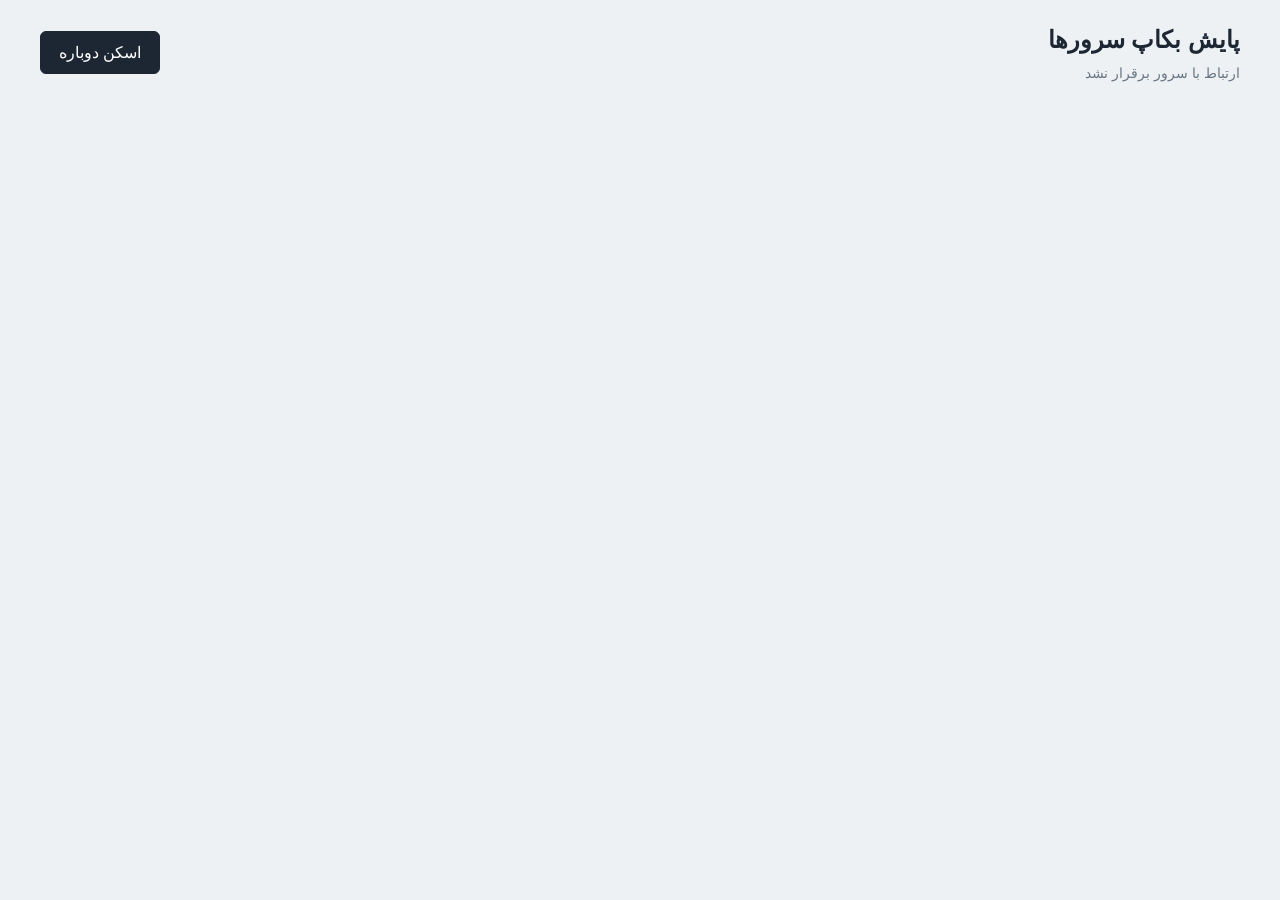
==== static/index.html @ 2783f0a8 "first commit app working basicly" ====
<!DOCTYPE html>
<html lang="fa" dir="rtl">
<head>
  <meta charset="utf-8">
  <meta name="viewport" content="width=device-width, initial-scale=1">
  <title>پایش بکاپ سرورها</title>
  <link rel="stylesheet" href="/static/style.css">
</head>
<body>
  <header class="top">
    <div>
      <h1>پایش بکاپ سرورها</h1>
      <p id="scanInfo" class="muted">در حال بارگذاری…</p>
    </div>
    <button id="refreshBtn" type="button">اسکن دوباره</button>
  </header>

  <nav class="filters" id="filters" aria-label="فیلتر وضعیت"></nav>
  <main id="content"></main>

  <script src="/static/app.js"></script>
</body>
</html>
---- static/style.css ----
:root {
  --bg: #eef1f4; --surface: #fff; --ink: #1d2733; --muted: #6a7684; --line: #d9dfe5;
  --ok: #1f8a5b; --ok-bg: #e3f4ec;
  --warn: #a86f00; --warn-bg: #fdf1d6;
  --err: #c0392b; --err-bg: #fbe4e1;
}
* { box-sizing: border-box; }
body { margin: 0; background: var(--bg); color: var(--ink); line-height: 1.7;
  font-family: Vazirmatn, "Segoe UI", Tahoma, sans-serif; }
.muted { color: var(--muted); margin: 0; font-size: .9rem; }
h1 { margin: 0; font-size: 1.5rem; }

.top { display: flex; justify-content: space-between; align-items: center; gap: 1rem;
  padding: 1.25rem clamp(1rem, 4vw, 2.5rem); }
button { font: inherit; cursor: pointer; border: 1px solid var(--ink); background: var(--ink); color: #fff;
  padding: .45rem 1.1rem; border-radius: 6px; }
button:disabled { opacity: .6; cursor: wait; }
button:focus-visible, summary:focus-visible { outline: 3px solid #3b82f6; outline-offset: 2px; }

.filters { display: flex; flex-wrap: wrap; gap: .5rem; padding: 0 clamp(1rem, 4vw, 2.5rem) 1rem; }
.filters button { background: var(--surface); color: var(--ink); border-color: var(--line); }
.filters button[aria-pressed="true"] { background: var(--ink); color: #fff; border-color: var(--ink); }
.filters b { margin-inline-start: .35rem; }

main { padding: 0 clamp(1rem, 4vw, 2.5rem) 3rem; display: grid; gap: 1.25rem; }
.server { background: var(--surface); border: 1px solid var(--line); border-radius: 8px; overflow: hidden;
  border-inline-start: 6px solid var(--ok); }
.server.warning { border-inline-start-color: var(--warn); }
.server.error { border-inline-start-color: var(--err); }
.server header { display: flex; justify-content: space-between; align-items: center; gap: 1rem;
  padding: .8rem 1rem; border-bottom: 1px solid var(--line); flex-wrap: wrap; }
.server h2 { margin: 0; font-size: 1.1rem; }
.path { direction: ltr; unicode-bidi: embed; font-size: .8rem; color: var(--muted); }
.srv-msg { padding: .8rem 1rem; color: var(--err); }

.cols, .row { display: grid; grid-template-columns: 1.2fr 1.5fr 1.5fr 6rem; gap: .75rem; padding: .6rem 1rem; align-items: start; }
.cols { font-size: .8rem; color: var(--muted); background: #f7f9fa; }
.db { border-top: 1px solid var(--line); }
.db > summary { list-style: none; cursor: pointer; }
.db > summary::-webkit-details-marker { display: none; }
.db[open] > summary { background: #f7f9fa; }
.dbname { font-weight: 600; direction: ltr; text-align: right; overflow-wrap: anywhere; }
.cell small { display: block; color: var(--muted); }
.cell .bad { color: var(--err); display: block; font-size: .85rem; }
.cell .warn { color: var(--warn); display: block; font-size: .85rem; }

.chip { display: inline-block; padding: .05rem .7rem; border-radius: 99px; font-size: .85rem; text-align: center; }
.chip.ok { background: var(--ok-bg); color: var(--ok); }
.chip.warning { background: var(--warn-bg); color: var(--warn); }
.chip.error { background: var(--err-bg); color: var(--err); }

.hist { padding: .5rem 1rem 1rem; }
.hist table { border-collapse: collapse; width: 100%; max-width: 32rem; font-size: .85rem; }
.hist th, .hist td { text-align: right; padding: .25rem .5rem; border-bottom: 1px solid var(--line); font-weight: 400; }
.hist th { color: var(--muted); }
.empty { padding: 2rem; text-align: center; color: var(--muted); }

@media (max-width: 720px) {
  .cols { display: none; }
  .row { grid-template-columns: 1fr 6rem; }
  .row .cell { grid-column: 1 / -1; }
  .row .cell::before { content: attr(data-label); color: var(--muted); font-size: .8rem; display: block; }
  .row .chip { grid-row: 1; grid-column: 2; }
}
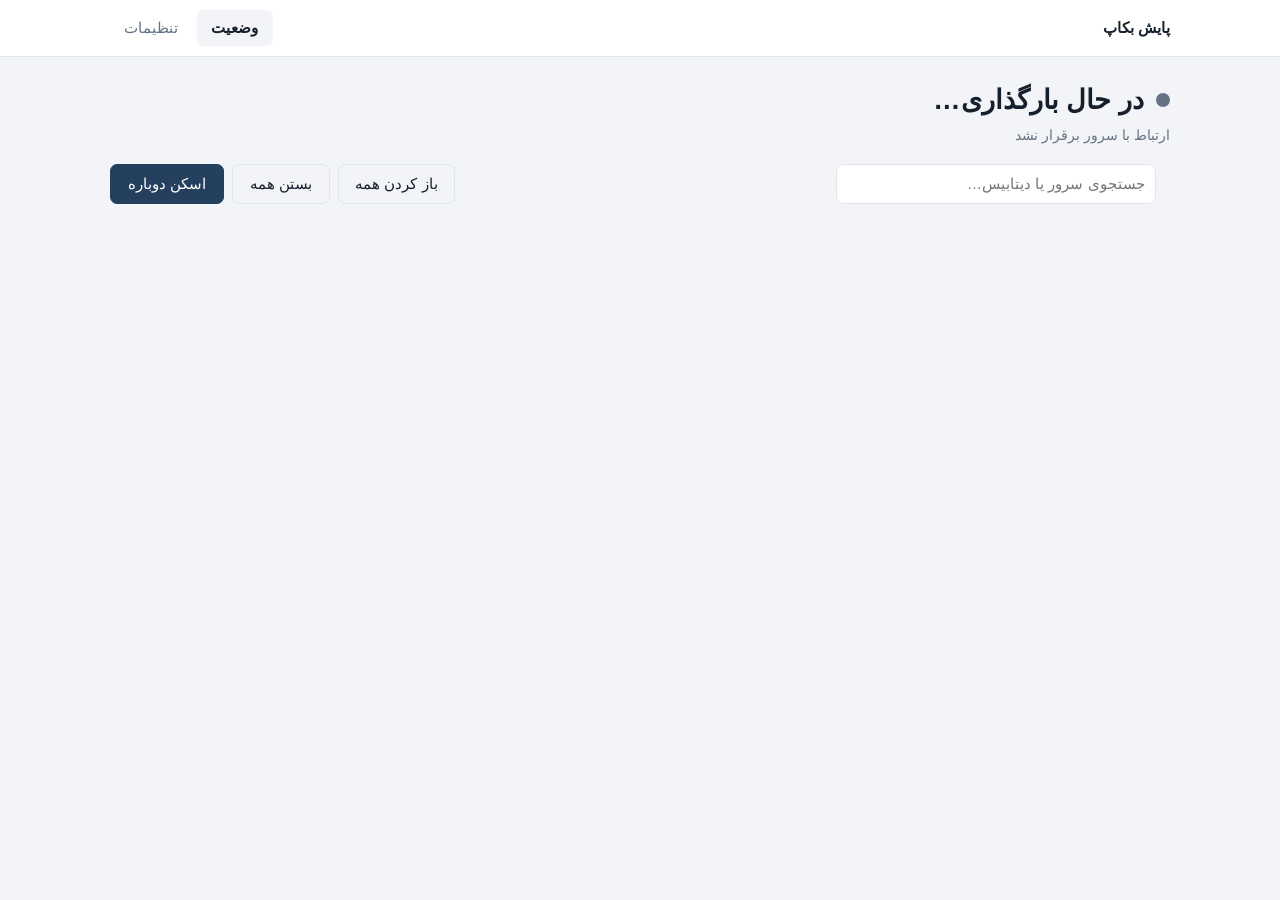
==== commit 111750a5: "add authentication, settings page, better status page" ====
--- a/static/index.html
+++ b/static/index.html
@@ -7,17 +7,34 @@
   <link rel="stylesheet" href="/static/style.css">
 </head>
 <body>
-  <header class="top">
-    <div>
-      <h1>پایش بکاپ سرورها</h1>
-      <p id="scanInfo" class="muted">در حال بارگذاری…</p>
+  <div class="topbar"><div class="wrap">
+    <span class="brand">پایش بکاپ</span>
+    <nav class="nav">
+      <a href="/" aria-current="page">وضعیت</a>
+      <a href="/settings">تنظیمات</a>
+    </nav>
+  </div></div>
+
+  <div class="wrap">
+    <section class="verdict" id="verdict">
+      <div class="v-main"><span class="dot"></span><h1 id="vText">در حال بارگذاری…</h1></div>
+      <p class="muted" id="vSub"></p>
+    </section>
+
+    <div class="toolbar">
+      <div class="seg" id="filters" role="group" aria-label="فیلتر وضعیت"></div>
+      <input type="search" id="search" placeholder="جستجوی سرور یا دیتابیس…" aria-label="جستجو">
+      <div class="tools">
+        <button type="button" class="ghost" id="expandAll">باز کردن همه</button>
+        <button type="button" class="ghost" id="collapseAll">بستن همه</button>
+        <button type="button" id="refreshBtn">اسکن دوباره</button>
+      </div>
     </div>
-    <button id="refreshBtn" type="button">اسکن دوباره</button>
-  </header>
 
-  <nav class="filters" id="filters" aria-label="فیلتر وضعیت"></nav>
-  <main id="content"></main>
+    <main id="content"></main>
+  </div>
 
+  <script src="/static/common.js"></script>
   <script src="/static/app.js"></script>
 </body>
-</html>
+</html>
--- a/static/style.css
+++ b/static/style.css
@@ -1,64 +1,150 @@
+/* اگر فایل فونت Vazirmatn.woff2 را در static/fonts بگذارید، خودکار استفاده می‌شود */
+@font-face { font-family: "Vazirmatn"; src: local("Vazirmatn"), url("/static/fonts/Vazirmatn.woff2") format("woff2"); font-display: swap; }
+
 :root {
-  --bg: #eef1f4; --surface: #fff; --ink: #1d2733; --muted: #6a7684; --line: #d9dfe5;
-  --ok: #1f8a5b; --ok-bg: #e3f4ec;
-  --warn: #a86f00; --warn-bg: #fdf1d6;
-  --err: #c0392b; --err-bg: #fbe4e1;
+  --bg: #f2f4f7; --surface: #fff; --ink: #16202c; --muted: #667385; --line: #e0e5eb; --soft: #f6f8fa;
+  --accent: #24405e;
+  --ok: #1b8a5a; --ok-bg: #e2f4ea;
+  --warn: #a46a00; --warn-bg: #fcf0d3;
+  --err: #c0392b; --err-bg: #fbe3e0;
+  --radius: 10px;
 }
 * { box-sizing: border-box; }
-body { margin: 0; background: var(--bg); color: var(--ink); line-height: 1.7;
-  font-family: Vazirmatn, "Segoe UI", Tahoma, sans-serif; }
-.muted { color: var(--muted); margin: 0; font-size: .9rem; }
-h1 { margin: 0; font-size: 1.5rem; }
+body { margin: 0; background: var(--bg); color: var(--ink); font: 15px/1.7 Vazirmatn, "Segoe UI", Tahoma, sans-serif; }
+h1, h2 { margin: 0; line-height: 1.4; }
+code { background: var(--soft); padding: 0 .3rem; border-radius: 4px; }
+.wrap { max-width: 1100px; margin: 0 auto; padding: 0 1.25rem; }
+.muted { color: var(--muted); }
+p.muted { margin: .25rem 0 0; font-size: .9rem; }
 
-.top { display: flex; justify-content: space-between; align-items: center; gap: 1rem;
-  padding: 1.25rem clamp(1rem, 4vw, 2.5rem); }
-button { font: inherit; cursor: pointer; border: 1px solid var(--ink); background: var(--ink); color: #fff;
-  padding: .45rem 1.1rem; border-radius: 6px; }
-button:disabled { opacity: .6; cursor: wait; }
-button:focus-visible, summary:focus-visible { outline: 3px solid #3b82f6; outline-offset: 2px; }
+/* نوار بالا */
+.topbar { background: var(--surface); border-bottom: 1px solid var(--line); }
+.topbar .wrap { display: flex; align-items: center; justify-content: space-between; min-height: 3.5rem; }
+.brand { font-weight: 700; }
+.nav { display: flex; gap: .25rem; }
+.nav a { padding: .3rem .9rem; border-radius: 6px; color: var(--muted); text-decoration: none; }
+.nav a:hover { color: var(--ink); }
+.nav a[aria-current="page"] { background: var(--bg); color: var(--ink); font-weight: 600; }
 
-.filters { display: flex; flex-wrap: wrap; gap: .5rem; padding: 0 clamp(1rem, 4vw, 2.5rem) 1rem; }
-.filters button { background: var(--surface); color: var(--ink); border-color: var(--line); }
-.filters button[aria-pressed="true"] { background: var(--ink); color: #fff; border-color: var(--ink); }
-.filters b { margin-inline-start: .35rem; }
+/* دکمه‌ها و فرم‌ها */
+button { font: inherit; cursor: pointer; border: 1px solid var(--accent); background: var(--accent); color: #fff;
+  padding: .4rem 1.05rem; border-radius: 7px; }
+button:hover { filter: brightness(1.12); }
+button:disabled { opacity: .55; cursor: wait; }
+button.ghost { background: transparent; color: var(--ink); border-color: var(--line); }
+button.ghost:hover { background: var(--surface); }
+button.danger { background: transparent; color: var(--err); border-color: #e8bbb6; }
+button.link { background: none; border: 0; color: var(--accent); padding: 0; text-decoration: underline; }
+:focus-visible { outline: 3px solid #3b82f6; outline-offset: 2px; }
+input[type=text], input[type=number], input[type=search], textarea {
+  font: inherit; width: 100%; padding: .4rem .65rem; border: 1px solid var(--line); border-radius: 7px; background: #fff; color: var(--ink); }
+input:disabled { background: var(--soft); color: var(--muted); }
+textarea { resize: vertical; }
+[dir=ltr], input.ltr, textarea.ltr { direction: ltr; text-align: left; }
 
-main { padding: 0 clamp(1rem, 4vw, 2.5rem) 3rem; display: grid; gap: 1.25rem; }
-.server { background: var(--surface); border: 1px solid var(--line); border-radius: 8px; overflow: hidden;
-  border-inline-start: 6px solid var(--ok); }
-.server.warning { border-inline-start-color: var(--warn); }
-.server.error { border-inline-start-color: var(--err); }
-.server header { display: flex; justify-content: space-between; align-items: center; gap: 1rem;
-  padding: .8rem 1rem; border-bottom: 1px solid var(--line); flex-wrap: wrap; }
-.server h2 { margin: 0; font-size: 1.1rem; }
-.path { direction: ltr; unicode-bidi: embed; font-size: .8rem; color: var(--muted); }
-.srv-msg { padding: .8rem 1rem; color: var(--err); }
+/* وضعیت کلی */
+.verdict { padding: 1.5rem 0 1rem; }
+.v-main { display: flex; align-items: center; gap: .75rem; }
+.v-main h1 { font-size: 1.7rem; }
+.dot { width: .9rem; height: .9rem; border-radius: 50%; background: var(--muted); flex: none; }
+.verdict.ok .dot { background: var(--ok); } .verdict.warning .dot { background: var(--warn); } .verdict.error .dot { background: var(--err); }
+.verdict.error h1 { color: var(--err); }
 
-.cols, .row { display: grid; grid-template-columns: 1.2fr 1.5fr 1.5fr 6rem; gap: .75rem; padding: .6rem 1rem; align-items: start; }
-.cols { font-size: .8rem; color: var(--muted); background: #f7f9fa; }
+.toolbar { display: flex; flex-wrap: wrap; gap: .75rem; align-items: center; margin-bottom: 1rem; }
+.toolbar input[type=search] { flex: 1 1 14rem; max-width: 20rem; }
+.tools { display: flex; gap: .5rem; flex-wrap: wrap; margin-inline-start: auto; align-items: center; }
+.seg { display: inline-flex; border: 1px solid var(--line); border-radius: 8px; overflow: hidden; background: var(--surface); }
+.seg button { background: transparent; color: var(--ink); border: 0; border-radius: 0; padding: .35rem .9rem; display: flex; gap: .4rem; align-items: center; }
+.seg button + button { border-inline-start: 1px solid var(--line); }
+.seg button[aria-pressed=true] { background: var(--ink); color: #fff; }
+.seg i { width: .55rem; height: .55rem; border-radius: 50%; display: inline-block; }
+.seg b { font-weight: 600; }
+
+/* سرور (کشویی) */
+main { display: grid; gap: .6rem; padding-bottom: 3rem; }
+.server { background: var(--surface); border: 1px solid var(--line); border-radius: var(--radius); border-inline-start: 5px solid var(--ok); }
+.server.warning { border-inline-start-color: var(--warn); } .server.error { border-inline-start-color: var(--err); }
+.server > summary, .srv-card > summary { list-style: none; cursor: pointer; }
+summary::-webkit-details-marker { display: none; }
+.srv-sum { display: grid; grid-template-columns: 1rem minmax(9rem, 1.1fr) minmax(0, 2fr) 7rem 5rem; gap: 1rem; align-items: center; padding: .85rem 1rem; }
+.server[open] > .srv-sum { border-bottom: 1px solid var(--line); background: var(--soft); border-radius: var(--radius) var(--radius) 0 0; }
+.chev { width: .5rem; height: .5rem; border-bottom: 2px solid var(--muted); border-left: 2px solid var(--muted); transform: rotate(45deg); transition: transform .15s; }
+details[open] > summary > .chev { transform: rotate(-45deg); }
+.srv-id { display: grid; min-width: 0; }
+.srv-id strong { overflow-wrap: anywhere; }
+.path { direction: ltr; text-align: right; font-size: .78rem; color: var(--muted); overflow: hidden; text-overflow: ellipsis; white-space: nowrap; }
+.srv-info { min-width: 0; font-size: .88rem; }
+.pills { display: flex; flex-wrap: wrap; gap: .35rem; }
+.pill { padding: 0 .55rem; border-radius: 99px; font-size: .82rem; }
+.pill.ok { background: var(--ok-bg); color: var(--ok); } .pill.warning { background: var(--warn-bg); color: var(--warn); } .pill.error { background: var(--err-bg); color: var(--err); }
+.pill.total { background: var(--soft); color: var(--muted); border: 1px solid var(--line); }
+.names { color: var(--muted); direction: ltr; text-align: right; overflow: hidden; text-overflow: ellipsis; white-space: nowrap; font-size: .8rem; }
+.bar { display: flex; height: 6px; border-radius: 99px; overflow: hidden; background: var(--line); }
+.bar span.ok { background: var(--ok); } .bar span.warning { background: #e0a21a; } .bar span.error { background: var(--err); }
+.chip { display: inline-block; padding: .05rem .75rem; border-radius: 99px; font-size: .85rem; text-align: center; justify-self: end; }
+.chip.ok { background: var(--ok-bg); color: var(--ok); } .chip.warning { background: var(--warn-bg); color: var(--warn); } .chip.error { background: var(--err-bg); color: var(--err); }
+
+/* دیتابیس‌ها داخل سرور */
+.cols, .row { display: grid; grid-template-columns: 1.2fr 1.5fr 1.5fr 5rem; gap: 1rem; padding: .6rem 1rem .6rem 1.25rem; align-items: start; }
+.cols { font-size: .8rem; color: var(--muted); }
 .db { border-top: 1px solid var(--line); }
 .db > summary { list-style: none; cursor: pointer; }
-.db > summary::-webkit-details-marker { display: none; }
-.db[open] > summary { background: #f7f9fa; }
+.db > summary:hover { background: var(--soft); }
 .dbname { font-weight: 600; direction: ltr; text-align: right; overflow-wrap: anywhere; }
 .cell small { display: block; color: var(--muted); }
 .cell .bad { color: var(--err); display: block; font-size: .85rem; }
 .cell .warn { color: var(--warn); display: block; font-size: .85rem; }
+.db-body { padding: .25rem 1.25rem 1rem; background: var(--soft); border-top: 1px dashed var(--line); }
+.db-body table { border-collapse: collapse; width: 100%; max-width: 30rem; font-size: .85rem; margin: .5rem 0; }
+.db-body th, .db-body td { text-align: right; padding: .25rem .5rem; border-bottom: 1px solid var(--line); font-weight: 400; }
+.db-body th { color: var(--muted); }
+.srv-foot { padding: .6rem 1.25rem; border-top: 1px solid var(--line); font-size: .85rem; color: var(--muted); }
+.srv-msg { padding: .9rem 1.25rem; color: var(--err); }
+.empty { padding: 2.5rem 1rem; text-align: center; color: var(--muted); background: var(--surface); border: 1px dashed var(--line); border-radius: var(--radius); }
 
-.chip { display: inline-block; padding: .05rem .7rem; border-radius: 99px; font-size: .85rem; text-align: center; }
-.chip.ok { background: var(--ok-bg); color: var(--ok); }
-.chip.warning { background: var(--warn-bg); color: var(--warn); }
-.chip.error { background: var(--err-bg); color: var(--err); }
+/* تنظیمات */
+.settings { padding-bottom: 6rem; }
+.page-title { font-size: 1.5rem; padding: 1.5rem 0 1rem; }
+.panel { background: var(--surface); border: 1px solid var(--line); border-radius: var(--radius); padding: 1.25rem; margin-bottom: 1.25rem; }
+.panel h2 { font-size: 1.1rem; }
+.panel-head { display: flex; justify-content: space-between; align-items: center; margin-bottom: 1rem; }
+.grid { display: grid; grid-template-columns: repeat(auto-fit, minmax(15rem, 1fr)); gap: 1rem; margin-top: 1rem; }
+.field { display: grid; gap: .25rem; align-content: start; }
+.field .lbl { font-size: .88rem; font-weight: 600; }
+.hint { color: var(--muted); font-size: .8rem; margin: .25rem 0 0; }
+.field.wide { grid-column: 1 / -1; }
+.check { display: flex; gap: .5rem; align-items: center; }
+.check input { width: 1rem; height: 1rem; }
+.adv { margin-top: 1rem; } .adv summary { cursor: pointer; color: var(--muted); }
+.srv-card { border: 1px solid var(--line); border-radius: var(--radius); margin-bottom: .6rem; }
+.srv-card > summary { display: flex; gap: .75rem; align-items: center; padding: .7rem 1rem; }
+.srv-card[open] > summary { background: var(--soft); border-bottom: 1px solid var(--line); border-radius: var(--radius) var(--radius) 0 0; }
+.srv-card > summary .path { flex: 1; }
+.card-body { padding: 0 1rem 1rem; }
+.card-actions { display: flex; justify-content: space-between; margin-top: 1rem; gap: .5rem; flex-wrap: wrap; }
+.folders { margin-top: .6rem; border: 1px solid var(--line); border-radius: 8px; padding: .5rem .75rem; background: var(--soft); }
+.folders p { margin: .2rem 0; font-size: .85rem; }
+.frow { display: flex; gap: .6rem; align-items: center; padding: .15rem 0; }
+.fname { direction: ltr; font-weight: 600; }
+.frow small.bad, .folders .bad { color: var(--err); } .folders .warn { color: var(--warn); }
 
-.hist { padding: .5rem 1rem 1rem; }
-.hist table { border-collapse: collapse; width: 100%; max-width: 32rem; font-size: .85rem; }
-.hist th, .hist td { text-align: right; padding: .25rem .5rem; border-bottom: 1px solid var(--line); font-weight: 400; }
-.hist th { color: var(--muted); }
-.empty { padding: 2rem; text-align: center; color: var(--muted); }
+.savebar { position: fixed; inset-inline: 0; bottom: 0; background: var(--surface); border-top: 1px solid var(--line); padding: .7rem 0; }
+.savebar .wrap { display: flex; justify-content: space-between; align-items: center; gap: 1rem; }
+.savebar.dirty { border-top: 2px solid var(--warn); }
+.errors { margin: 0; color: var(--err); font: inherit; font-size: .85rem; white-space: pre-wrap; max-width: 32rem; }
 
-@media (max-width: 720px) {
+.toast { position: fixed; top: 1rem; inset-inline-start: 50%; transform: translate(50%, -200%); background: var(--ink); color: #fff;
+  padding: .55rem 1.2rem; border-radius: 8px; transition: transform .2s; z-index: 10; }
+.toast.show { transform: translate(50%, 0); } .toast.err { background: var(--err); }
+
+@media (max-width: 760px) {
+  .srv-sum { grid-template-columns: 1rem 1fr auto; row-gap: .4rem; }
+  .srv-info { grid-column: 2 / -1; } .bar { display: none; }
   .cols { display: none; }
-  .row { grid-template-columns: 1fr 6rem; }
+  .row { grid-template-columns: 1fr auto; }
   .row .cell { grid-column: 1 / -1; }
   .row .cell::before { content: attr(data-label); color: var(--muted); font-size: .8rem; display: block; }
   .row .chip { grid-row: 1; grid-column: 2; }
+  .tools { margin-inline-start: 0; }
 }
+@media (prefers-reduced-motion: reduce) { .chev, .toast { transition: none; } }
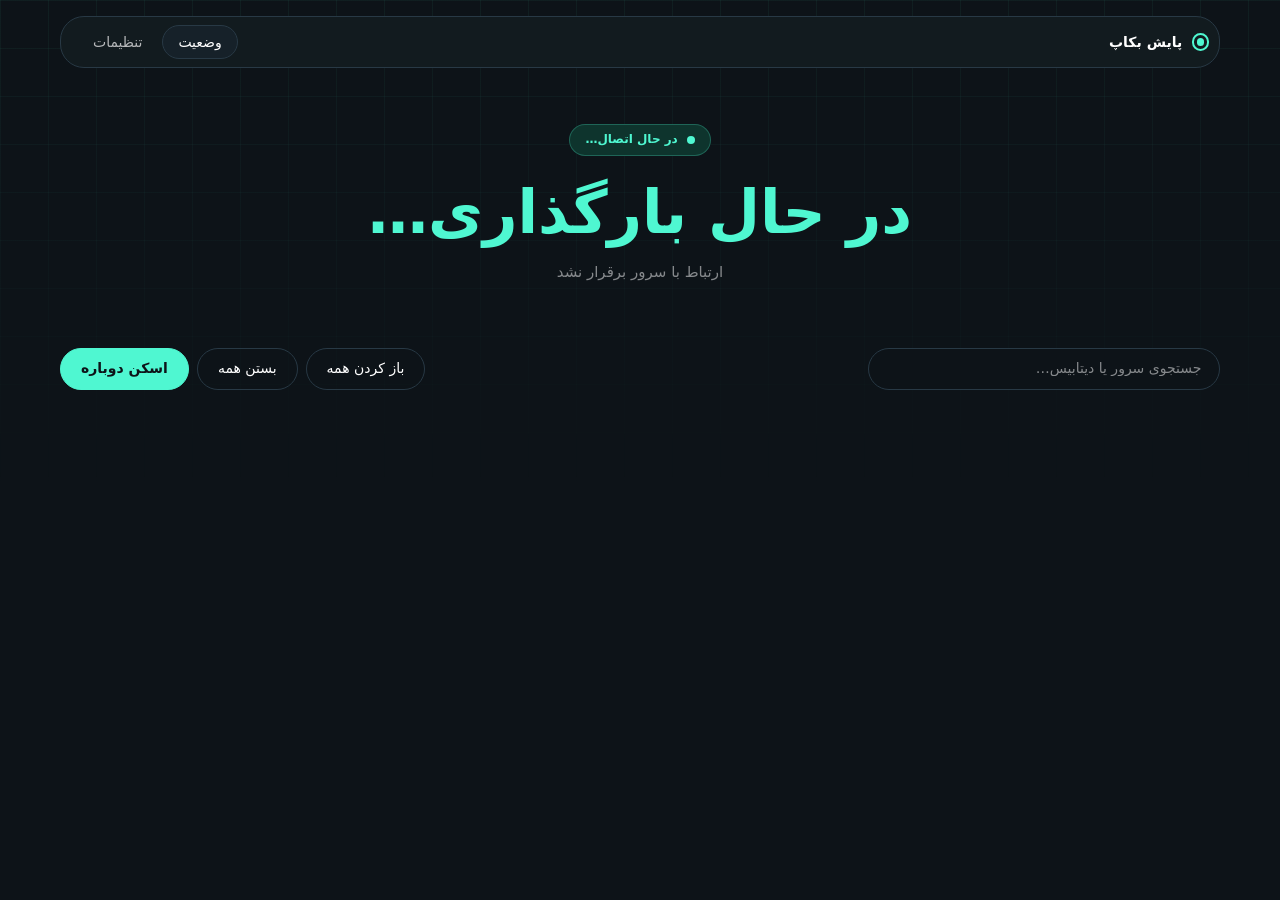
==== commit 34100b4e: "redesign" ====
--- a/static/index.html
+++ b/static/index.html
@@ -3,26 +3,39 @@
 <head>
   <meta charset="utf-8">
   <meta name="viewport" content="width=device-width, initial-scale=1">
+  <meta name="color-scheme" content="dark">
   <title>پایش بکاپ سرورها</title>
   <link rel="stylesheet" href="/static/style.css">
 </head>
 <body>
-  <div class="topbar"><div class="wrap">
-    <span class="brand">پایش بکاپ</span>
+  <header class="topbar"><div class="wrap"><div class="navbar">
+    <a class="brand" href="/"><span class="logo"></span>پایش بکاپ</a>
     <nav class="nav">
       <a href="/" aria-current="page">وضعیت</a>
       <a href="/settings">تنظیمات</a>
     </nav>
-  </div></div>
+  </div></div></header>
 
   <div class="wrap">
-    <section class="verdict" id="verdict">
-      <div class="v-main"><span class="dot"></span><h1 id="vText">در حال بارگذاری…</h1></div>
+    <section class="hero" id="verdict">
+      <span class="badge"><span class="live"></span><span id="vBadge">در حال اتصال…</span></span>
+      <h1 id="vText">در حال بارگذاری…</h1>
       <p class="muted" id="vSub"></p>
     </section>
 
+    <div class="tiles" id="filters" role="group" aria-label="فیلتر وضعیت"></div>
+
+    <section class="wall" id="wallBox" hidden>
+      <div class="wall-head">
+        <h2>نقشه‌ی سلامت — هر نقطه یک دیتابیس</h2>
+        <div class="legend">
+          <span><i class="ok"></i>سالم</span><span><i class="warning"></i>هشدار</span><span><i class="error"></i>مشکل</span>
+        </div>
+      </div>
+      <div class="leds" id="wall"></div>
+    </section>
+
     <div class="toolbar">
-      <div class="seg" id="filters" role="group" aria-label="فیلتر وضعیت"></div>
       <input type="search" id="search" placeholder="جستجوی سرور یا دیتابیس…" aria-label="جستجو">
       <div class="tools">
         <button type="button" class="ghost" id="expandAll">باز کردن همه</button>
--- a/static/style.css
+++ b/static/style.css
@@ -1,150 +1,213 @@
-/* اگر فایل فونت Vazirmatn.woff2 را در static/fonts بگذارید، خودکار استفاده می‌شود */
+/* ===== Design tokens (بر پایه‌ی DESIGN.md) ===== */
+/* فونت‌های اختیاری: static/fonts/Inter.woff2 و Vazirmatn.woff2 — اگر نباشند فونت سیستم استفاده می‌شود */
+@font-face { font-family: "Inter"; src: local("Inter"), url("/static/fonts/Inter.woff2") format("woff2"); font-weight: 100 900; font-display: swap; }
 @font-face { font-family: "Vazirmatn"; src: local("Vazirmatn"), url("/static/fonts/Vazirmatn.woff2") format("woff2"); font-display: swap; }
 
 :root {
-  --bg: #f2f4f7; --surface: #fff; --ink: #16202c; --muted: #667385; --line: #e0e5eb; --soft: #f6f8fa;
-  --accent: #24405e;
-  --ok: #1b8a5a; --ok-bg: #e2f4ea;
-  --warn: #a46a00; --warn-bg: #fcf0d3;
-  --err: #c0392b; --err-bg: #fbe3e0;
-  --radius: 10px;
+  --deep: #0d1318; --obsidian: #121b1f; --carbon: #162129; --slate: #283945;
+  --white: #fff; --ash: #c5cace; --fog: #b6b8ba; --smoke: #86898c;
+  --mint: #4ff7d1; --deep-teal: #0e342d;
+  --magenta: #d946ef;
+  /* رنگ‌های عملکردی وضعیت (فقط برای هشدار/مشکل) */
+  --warn: #f5b84b; --warn-bg: #2a2312;
+  --err: #ff6b6b;  --err-bg: #2c1719;
+  --font: "Inter", "Vazirmatn", "Segoe UI", Tahoma, system-ui, sans-serif;
+  --mono: ui-monospace, "JetBrains Mono", "Cascadia Code", Consolas, monospace;
+  --r-card: 16px; --r-small: 12px; --r-nav: 24px; --r-pill: 9999px;
 }
 * { box-sizing: border-box; }
-body { margin: 0; background: var(--bg); color: var(--ink); font: 15px/1.7 Vazirmatn, "Segoe UI", Tahoma, sans-serif; }
-h1, h2 { margin: 0; line-height: 1.4; }
-code { background: var(--soft); padding: 0 .3rem; border-radius: 4px; }
-.wrap { max-width: 1100px; margin: 0 auto; padding: 0 1.25rem; }
-.muted { color: var(--muted); }
-p.muted { margin: .25rem 0 0; font-size: .9rem; }
-
-/* نوار بالا */
-.topbar { background: var(--surface); border-bottom: 1px solid var(--line); }
-.topbar .wrap { display: flex; align-items: center; justify-content: space-between; min-height: 3.5rem; }
-.brand { font-weight: 700; }
+html { color-scheme: dark; }
+body { margin: 0; background: var(--deep); color: var(--white); font: 14px/1.65 var(--font); min-height: 100vh; }
+/* بافت شبکه‌ی ترمینالی؛ فقط بالای صفحه دیده می‌شود */
+body::before { content: ""; position: fixed; inset: 0; z-index: -1; pointer-events: none;
+  background-image: linear-gradient(rgba(79,247,209,.05) 1px, transparent 1px), linear-gradient(90deg, rgba(79,247,209,.05) 1px, transparent 1px);
+  background-size: 48px 48px; -webkit-mask-image: linear-gradient(#000, transparent 55%); mask-image: linear-gradient(#000, transparent 55%); }
+h1, h2 { margin: 0; line-height: 1.3; }
+a { color: var(--ash); text-decoration: none; } a:hover { color: var(--mint); }
+.wrap { max-width: 1200px; margin: 0 auto; padding: 0 1.25rem; }
+.muted { color: var(--smoke); }
+p.muted { margin: .5rem 0 0; }
+code { font-family: var(--mono); }
+:focus-visible { outline: 2px solid var(--mint); outline-offset: 2px; }
+
+/* ===== نوار ناوبری ===== */
+.topbar { padding: 1rem 0 0; }
+.navbar { display: flex; align-items: center; justify-content: space-between; gap: 1rem; padding: .5rem .6rem .5rem 1rem;
+  background: var(--obsidian); border: 1px solid var(--slate); border-radius: var(--r-nav); }
+.brand { display: flex; align-items: center; gap: .6rem; font-weight: 700; color: var(--white); }
+.logo { width: 1.1rem; height: 1.1rem; border: 2px solid var(--mint); border-radius: 50%; position: relative; }
+.logo::after { content: ""; position: absolute; inset: 3px; border-radius: 50%; background: var(--mint); }
 .nav { display: flex; gap: .25rem; }
-.nav a { padding: .3rem .9rem; border-radius: 6px; color: var(--muted); text-decoration: none; }
-.nav a:hover { color: var(--ink); }
-.nav a[aria-current="page"] { background: var(--bg); color: var(--ink); font-weight: 600; }
-
-/* دکمه‌ها و فرم‌ها */
-button { font: inherit; cursor: pointer; border: 1px solid var(--accent); background: var(--accent); color: #fff;
-  padding: .4rem 1.05rem; border-radius: 7px; }
-button:hover { filter: brightness(1.12); }
-button:disabled { opacity: .55; cursor: wait; }
-button.ghost { background: transparent; color: var(--ink); border-color: var(--line); }
-button.ghost:hover { background: var(--surface); }
-button.danger { background: transparent; color: var(--err); border-color: #e8bbb6; }
-button.link { background: none; border: 0; color: var(--accent); padding: 0; text-decoration: underline; }
-:focus-visible { outline: 3px solid #3b82f6; outline-offset: 2px; }
+.nav a { padding: .35rem 1rem; border-radius: var(--r-pill); color: var(--fog); font-weight: 500; }
+.nav a:hover { color: var(--white); }
+.nav a[aria-current="page"] { background: var(--carbon); color: var(--white); border: 1px solid var(--slate); padding: calc(.35rem - 1px) calc(1rem - 1px); }
+
+/* ===== دکمه‌ها و فرم‌ها ===== */
+button { font: inherit; font-weight: 600; cursor: pointer; border: 1px solid var(--mint); background: var(--mint); color: var(--deep);
+  padding: .5rem 1.25rem; border-radius: var(--r-pill); }
+button:hover { background: #7bfae0; border-color: #7bfae0; }
+button:disabled { opacity: .5; cursor: wait; }
+button.ghost, button.danger { background: transparent; color: var(--white); border-color: var(--slate); font-weight: 500; }
+button.ghost:hover { background: var(--carbon); border-color: var(--smoke); }
+button.danger { color: var(--err); } button.danger:hover { background: var(--err-bg); }
+button.link { background: none; border: 0; color: var(--mint); padding: 0; font-weight: 500; }
+button.link:hover { background: none; text-decoration: underline; }
 input[type=text], input[type=number], input[type=search], textarea {
-  font: inherit; width: 100%; padding: .4rem .65rem; border: 1px solid var(--line); border-radius: 7px; background: #fff; color: var(--ink); }
-input:disabled { background: var(--soft); color: var(--muted); }
-textarea { resize: vertical; }
+  font: inherit; width: 100%; padding: .5rem .85rem; background: var(--deep); color: var(--white);
+  border: 1px solid var(--slate); border-radius: var(--r-small); }
+input::placeholder, textarea::placeholder { color: var(--smoke); }
+input:focus, textarea:focus { border-color: var(--mint); outline: none; }
+input:disabled { background: var(--carbon); color: var(--smoke); }
+input[type=search] { border-radius: var(--r-pill); padding-inline: 1.1rem; }
+input[type=checkbox] { accent-color: var(--mint); }
+textarea { resize: vertical; font-family: var(--mono); font-size: 13px; }
 [dir=ltr], input.ltr, textarea.ltr { direction: ltr; text-align: left; }
 
-/* وضعیت کلی */
-.verdict { padding: 1.5rem 0 1rem; }
-.v-main { display: flex; align-items: center; gap: .75rem; }
-.v-main h1 { font-size: 1.7rem; }
-.dot { width: .9rem; height: .9rem; border-radius: 50%; background: var(--muted); flex: none; }
-.verdict.ok .dot { background: var(--ok); } .verdict.warning .dot { background: var(--warn); } .verdict.error .dot { background: var(--err); }
-.verdict.error h1 { color: var(--err); }
-
-.toolbar { display: flex; flex-wrap: wrap; gap: .75rem; align-items: center; margin-bottom: 1rem; }
-.toolbar input[type=search] { flex: 1 1 14rem; max-width: 20rem; }
+/* ===== بالای داشبورد ===== */
+.hero { text-align: center; padding: 3.5rem 0 2rem; }
+.badge { display: inline-flex; align-items: center; gap: .55rem; padding: .3rem .95rem; border-radius: var(--r-pill);
+  font-size: 12px; font-weight: 600; color: var(--mint); background: var(--deep-teal); border: 1px solid rgba(79,247,209,.25); }
+.live { width: .5rem; height: .5rem; border-radius: 50%; background: var(--mint); animation: blink 2s ease-in-out infinite; }
+.hero h1 { margin-top: 1.25rem; font-size: clamp(2rem, 5.5vw, 3.75rem); font-weight: 800; line-height: 1.2; color: var(--mint); }
+.hero.warning h1 { color: var(--warn); } .hero.error h1 { color: var(--err); }
+.hero.warning .badge { color: var(--warn); background: var(--warn-bg); border-color: rgba(245,184,75,.3); } .hero.warning .live { background: var(--warn); }
+.hero.error .badge { color: var(--err); background: var(--err-bg); border-color: rgba(255,107,107,.3); } .hero.error .live { background: var(--err); }
+.hero p.muted { margin-top: .75rem; font-size: 15px; }
+
+/* کاشی‌های آمار = فیلتر وضعیت */
+.tiles { display: grid; grid-template-columns: repeat(4, 1fr); gap: 1rem; }
+.tile { display: flex; flex-direction: column; align-items: flex-start; gap: .25rem; text-align: start; padding: 1.1rem 1.4rem;
+  background: var(--obsidian); color: var(--white); border: 1px solid var(--slate); border-radius: var(--r-card); font-weight: 400; }
+.tile:hover { background: var(--carbon); border-color: var(--smoke); }
+.tile[aria-pressed=true] { background: var(--carbon); border-color: var(--mint); }
+.tile.error[aria-pressed=true] { border-color: var(--err); } .tile.warning[aria-pressed=true] { border-color: var(--warn); }
+.tile-label { display: flex; align-items: center; gap: .5rem; color: var(--fog); font-weight: 500; }
+.tile-label i { width: .55rem; height: .55rem; border-radius: 50%; background: var(--smoke); }
+.tile.ok .tile-label i { background: var(--mint); } .tile.warning .tile-label i { background: var(--warn); } .tile.error .tile-label i { background: var(--err); }
+.tile-num { font-size: 2.6rem; line-height: 1.15; font-weight: 700; }
+.tile.error .tile-num.has { color: var(--err); } .tile.warning .tile-num.has { color: var(--warn); }
+
+/* نقشه‌ی سلامت: هر دیتابیس یک LED */
+.wall { margin-top: 1rem; padding: 1.1rem 1.4rem; background: var(--obsidian); border: 1px solid var(--slate); border-radius: var(--r-card); }
+.wall[hidden] { display: none; }
+.wall-head { display: flex; justify-content: space-between; align-items: center; gap: 1rem; margin-bottom: .9rem; flex-wrap: wrap; }
+.wall-head h2 { font-size: 14px; font-weight: 600; color: var(--ash); }
+.legend { display: flex; gap: 1rem; color: var(--smoke); font-size: 12px; }
+.legend span { display: flex; align-items: center; gap: .4rem; }
+.legend i, .led { display: inline-block; width: 14px; height: 14px; border-radius: 50%; padding: 0; border: 0; background: var(--mint); }
+.legend i { width: 8px; height: 8px; }
+.led:hover { background: var(--white); transform: scale(1.25); }
+.ok-dot { background: var(--mint); } .warning-dot, .led.warning, .legend .warning { background: var(--warn); } .led.error, .legend .error { background: var(--err); }
+.led.ok { background: var(--mint); opacity: .8; } .led.ok:hover { opacity: 1; }
+.leds { display: flex; flex-wrap: wrap; gap: 1rem; }
+.grp { display: flex; flex-wrap: wrap; gap: 6px; }
+.grp + .grp { padding-inline-start: 1rem; border-inline-start: 1px solid var(--slate); }
+
+.toolbar { display: flex; flex-wrap: wrap; gap: .75rem; align-items: center; margin: 2rem 0 1rem; }
+.toolbar input[type=search] { flex: 1 1 14rem; max-width: 22rem; }
 .tools { display: flex; gap: .5rem; flex-wrap: wrap; margin-inline-start: auto; align-items: center; }
-.seg { display: inline-flex; border: 1px solid var(--line); border-radius: 8px; overflow: hidden; background: var(--surface); }
-.seg button { background: transparent; color: var(--ink); border: 0; border-radius: 0; padding: .35rem .9rem; display: flex; gap: .4rem; align-items: center; }
-.seg button + button { border-inline-start: 1px solid var(--line); }
-.seg button[aria-pressed=true] { background: var(--ink); color: #fff; }
-.seg i { width: .55rem; height: .55rem; border-radius: 50%; display: inline-block; }
-.seg b { font-weight: 600; }
-
-/* سرور (کشویی) */
-main { display: grid; gap: .6rem; padding-bottom: 3rem; }
-.server { background: var(--surface); border: 1px solid var(--line); border-radius: var(--radius); border-inline-start: 5px solid var(--ok); }
-.server.warning { border-inline-start-color: var(--warn); } .server.error { border-inline-start-color: var(--err); }
-.server > summary, .srv-card > summary { list-style: none; cursor: pointer; }
+
+/* ===== کارت سرور (کشویی) ===== */
+main { display: grid; gap: .75rem; padding-bottom: 4rem; }
+.server { background: var(--obsidian); border: 1px solid var(--slate); border-radius: var(--r-card); transition: border-color .15s; }
+.server:hover, .server[open] { border-color: rgba(79,247,209,.5); }
+.server.warning { border-color: var(--warn); } .server.error { border-color: var(--err); }
+.server > summary, .srv-card > summary, .adv > summary { list-style: none; cursor: pointer; }
 summary::-webkit-details-marker { display: none; }
-.srv-sum { display: grid; grid-template-columns: 1rem minmax(9rem, 1.1fr) minmax(0, 2fr) 7rem 5rem; gap: 1rem; align-items: center; padding: .85rem 1rem; }
-.server[open] > .srv-sum { border-bottom: 1px solid var(--line); background: var(--soft); border-radius: var(--radius) var(--radius) 0 0; }
-.chev { width: .5rem; height: .5rem; border-bottom: 2px solid var(--muted); border-left: 2px solid var(--muted); transform: rotate(45deg); transition: transform .15s; }
-details[open] > summary > .chev { transform: rotate(-45deg); }
+.srv-sum { display: grid; grid-template-columns: 1rem minmax(9rem, 1.1fr) minmax(0, 2fr) 7rem auto; gap: 1.25rem; align-items: center; padding: 1rem 1.4rem; }
+.server[open] > .srv-sum { background: var(--carbon); border-bottom: 1px solid var(--slate); border-radius: var(--r-card) var(--r-card) 0 0; }
+.chev { width: .5rem; height: .5rem; border-bottom: 2px solid var(--smoke); border-left: 2px solid var(--smoke); transform: rotate(45deg); transition: transform .15s; }
+details[open] > summary > .chev { transform: rotate(-45deg); border-color: var(--mint); }
 .srv-id { display: grid; min-width: 0; }
-.srv-id strong { overflow-wrap: anywhere; }
-.path { direction: ltr; text-align: right; font-size: .78rem; color: var(--muted); overflow: hidden; text-overflow: ellipsis; white-space: nowrap; }
-.srv-info { min-width: 0; font-size: .88rem; }
-.pills { display: flex; flex-wrap: wrap; gap: .35rem; }
-.pill { padding: 0 .55rem; border-radius: 99px; font-size: .82rem; }
-.pill.ok { background: var(--ok-bg); color: var(--ok); } .pill.warning { background: var(--warn-bg); color: var(--warn); } .pill.error { background: var(--err-bg); color: var(--err); }
-.pill.total { background: var(--soft); color: var(--muted); border: 1px solid var(--line); }
-.names { color: var(--muted); direction: ltr; text-align: right; overflow: hidden; text-overflow: ellipsis; white-space: nowrap; font-size: .8rem; }
-.bar { display: flex; height: 6px; border-radius: 99px; overflow: hidden; background: var(--line); }
-.bar span.ok { background: var(--ok); } .bar span.warning { background: #e0a21a; } .bar span.error { background: var(--err); }
-.chip { display: inline-block; padding: .05rem .75rem; border-radius: 99px; font-size: .85rem; text-align: center; justify-self: end; }
-.chip.ok { background: var(--ok-bg); color: var(--ok); } .chip.warning { background: var(--warn-bg); color: var(--warn); } .chip.error { background: var(--err-bg); color: var(--err); }
+.srv-id strong { font-size: 16px; font-weight: 600; overflow-wrap: anywhere; }
+.path { direction: ltr; text-align: right; font-family: var(--mono); font-size: 12px; color: var(--smoke); overflow: hidden; text-overflow: ellipsis; white-space: nowrap; }
+.srv-info { min-width: 0; }
+.pills { display: flex; flex-wrap: wrap; gap: .4rem; }
+.pill, .chip { display: inline-flex; align-items: center; padding: .05rem .75rem; border-radius: var(--r-pill); font-size: 12px; font-weight: 600; white-space: nowrap; }
+.pill.ok, .chip.ok { background: var(--deep-teal); color: var(--mint); }
+.pill.warning, .chip.warning { background: var(--warn-bg); color: var(--warn); }
+.pill.error, .chip.error { background: var(--err-bg); color: var(--err); }
+.pill.total { background: var(--carbon); color: var(--ash); border: 1px solid var(--slate); }
+.chip { justify-self: end; padding: .2rem .9rem; gap: .45rem; }
+.chip::before { content: ""; width: 6px; height: 6px; border-radius: 50%; background: currentColor; }
+.names { margin-top: .2rem; color: var(--smoke); direction: ltr; text-align: right; font-family: var(--mono); font-size: 12px; overflow: hidden; text-overflow: ellipsis; white-space: nowrap; }
+.bar { display: flex; height: 6px; border-radius: var(--r-pill); overflow: hidden; background: var(--slate); }
+.bar span.ok { background: var(--mint); } .bar span.warning { background: var(--warn); } .bar span.error { background: var(--err); }
 
 /* دیتابیس‌ها داخل سرور */
-.cols, .row { display: grid; grid-template-columns: 1.2fr 1.5fr 1.5fr 5rem; gap: 1rem; padding: .6rem 1rem .6rem 1.25rem; align-items: start; }
-.cols { font-size: .8rem; color: var(--muted); }
-.db { border-top: 1px solid var(--line); }
+.cols, .row { display: grid; grid-template-columns: 1.2fr 1.5fr 1.5fr auto; gap: 1.25rem; padding: .7rem 1.4rem .7rem 1.6rem; align-items: start; }
+.cols { font-size: 12px; color: var(--smoke); padding-block: .7rem .3rem; }
+.db { border-top: 1px solid var(--slate); }
 .db > summary { list-style: none; cursor: pointer; }
-.db > summary:hover { background: var(--soft); }
-.dbname { font-weight: 600; direction: ltr; text-align: right; overflow-wrap: anywhere; }
-.cell small { display: block; color: var(--muted); }
-.cell .bad { color: var(--err); display: block; font-size: .85rem; }
-.cell .warn { color: var(--warn); display: block; font-size: .85rem; }
-.db-body { padding: .25rem 1.25rem 1rem; background: var(--soft); border-top: 1px dashed var(--line); }
-.db-body table { border-collapse: collapse; width: 100%; max-width: 30rem; font-size: .85rem; margin: .5rem 0; }
-.db-body th, .db-body td { text-align: right; padding: .25rem .5rem; border-bottom: 1px solid var(--line); font-weight: 400; }
-.db-body th { color: var(--muted); }
-.srv-foot { padding: .6rem 1.25rem; border-top: 1px solid var(--line); font-size: .85rem; color: var(--muted); }
-.srv-msg { padding: .9rem 1.25rem; color: var(--err); }
-.empty { padding: 2.5rem 1rem; text-align: center; color: var(--muted); background: var(--surface); border: 1px dashed var(--line); border-radius: var(--radius); }
-
-/* تنظیمات */
-.settings { padding-bottom: 6rem; }
-.page-title { font-size: 1.5rem; padding: 1.5rem 0 1rem; }
-.panel { background: var(--surface); border: 1px solid var(--line); border-radius: var(--radius); padding: 1.25rem; margin-bottom: 1.25rem; }
-.panel h2 { font-size: 1.1rem; }
-.panel-head { display: flex; justify-content: space-between; align-items: center; margin-bottom: 1rem; }
-.grid { display: grid; grid-template-columns: repeat(auto-fit, minmax(15rem, 1fr)); gap: 1rem; margin-top: 1rem; }
-.field { display: grid; gap: .25rem; align-content: start; }
-.field .lbl { font-size: .88rem; font-weight: 600; }
-.hint { color: var(--muted); font-size: .8rem; margin: .25rem 0 0; }
+.db > summary:hover, .db[open] > summary { background: var(--carbon); }
+.dbname { font-family: var(--mono); font-weight: 600; letter-spacing: -.02em; direction: ltr; text-align: right; overflow-wrap: anywhere; }
+.cell small { display: block; color: var(--smoke); font-size: 12px; }
+.cell .bad { color: var(--err); display: block; font-size: 13px; }
+.cell .warn { color: var(--warn); display: block; font-size: 13px; }
+.db-body { padding: .25rem 1.6rem 1.25rem; background: var(--carbon); display: grid; gap: .75rem; justify-items: start; }
+.snip { width: 100%; max-width: 34rem; background: var(--deep); border: 1px solid var(--slate); border-radius: var(--r-small); padding: 1rem; font-family: var(--mono); font-size: 12px; }
+.spark { display: flex; align-items: flex-end; gap: 4px; height: 40px; direction: ltr; margin-bottom: .75rem; }
+.spark i { flex: 1; max-width: 12px; min-height: 4px; border-radius: var(--r-pill); background: var(--slate); }
+.spark i:last-child { background: var(--mint); }
+.snip table { border-collapse: collapse; width: 100%; }
+.snip th, .snip td { text-align: right; padding: .25rem .4rem; border-bottom: 1px solid var(--slate); font-weight: 400; color: var(--ash); }
+.snip tr:last-child td { border-bottom: 0; }
+.snip th { color: var(--smoke); font-family: var(--font); }
+.srv-foot { padding: .8rem 1.6rem; border-top: 1px solid var(--slate); font-size: 12px; color: var(--smoke); }
+.srv-msg { padding: 1rem 1.6rem; color: var(--err); }
+.empty { padding: 3rem 1rem; text-align: center; color: var(--smoke); border: 1px dashed var(--slate); border-radius: var(--r-card); }
+
+/* ===== تنظیمات ===== */
+.settings { padding-bottom: 7rem; }
+.page-title { font-size: 2.25rem; font-weight: 800; padding: 2.5rem 0 1.5rem; color: var(--mint); }
+.panel { background: var(--obsidian); border: 1px solid var(--slate); border-radius: var(--r-card); padding: 1.75rem; margin-bottom: 1.5rem; }
+.panel h2 { font-size: 1.25rem; font-weight: 700; }
+.panel-head { display: flex; justify-content: space-between; align-items: center; margin-bottom: 1.25rem; gap: 1rem; }
+.grid { display: grid; grid-template-columns: repeat(auto-fit, minmax(15rem, 1fr)); gap: 1.1rem; margin-top: 1.25rem; }
+.field { display: grid; gap: .3rem; align-content: start; }
+.field .lbl { font-size: 13px; font-weight: 600; color: var(--ash); }
 .field.wide { grid-column: 1 / -1; }
-.check { display: flex; gap: .5rem; align-items: center; }
+.hint { color: var(--smoke); font-size: 12px; margin: .3rem 0 0; }
+.check { display: flex; gap: .6rem; align-items: center; color: var(--ash); }
 .check input { width: 1rem; height: 1rem; }
-.adv { margin-top: 1rem; } .adv summary { cursor: pointer; color: var(--muted); }
-.srv-card { border: 1px solid var(--line); border-radius: var(--radius); margin-bottom: .6rem; }
-.srv-card > summary { display: flex; gap: .75rem; align-items: center; padding: .7rem 1rem; }
-.srv-card[open] > summary { background: var(--soft); border-bottom: 1px solid var(--line); border-radius: var(--radius) var(--radius) 0 0; }
+.adv { margin-top: 1.25rem; } .adv > summary { color: var(--smoke); display: inline-block; } .adv > summary:hover { color: var(--white); }
+.code { display: flex; align-items: center; justify-content: space-between; gap: 1rem; margin-top: .75rem; max-width: 40rem; }
+.code code { overflow-x: auto; color: var(--white); white-space: nowrap; }
+button.copy { background: var(--magenta); border-color: var(--magenta); color: var(--deep); padding: .3rem 1rem; font-size: 12px; flex: none; }
+button.copy:hover { background: #e472f4; border-color: #e472f4; }
+.srv-card { background: var(--carbon); border: 1px solid var(--slate); border-radius: var(--r-card); margin-bottom: .75rem; }
+.srv-card[open] { border-color: rgba(79,247,209,.5); }
+.srv-card > summary { display: flex; gap: 1rem; align-items: center; padding: .85rem 1.25rem; }
 .srv-card > summary .path { flex: 1; }
-.card-body { padding: 0 1rem 1rem; }
-.card-actions { display: flex; justify-content: space-between; margin-top: 1rem; gap: .5rem; flex-wrap: wrap; }
-.folders { margin-top: .6rem; border: 1px solid var(--line); border-radius: 8px; padding: .5rem .75rem; background: var(--soft); }
-.folders p { margin: .2rem 0; font-size: .85rem; }
-.frow { display: flex; gap: .6rem; align-items: center; padding: .15rem 0; }
-.fname { direction: ltr; font-weight: 600; }
-.frow small.bad, .folders .bad { color: var(--err); } .folders .warn { color: var(--warn); }
-
-.savebar { position: fixed; inset-inline: 0; bottom: 0; background: var(--surface); border-top: 1px solid var(--line); padding: .7rem 0; }
-.savebar .wrap { display: flex; justify-content: space-between; align-items: center; gap: 1rem; }
-.savebar.dirty { border-top: 2px solid var(--warn); }
-.errors { margin: 0; color: var(--err); font: inherit; font-size: .85rem; white-space: pre-wrap; max-width: 32rem; }
-
-.toast { position: fixed; top: 1rem; inset-inline-start: 50%; transform: translate(50%, -200%); background: var(--ink); color: #fff;
-  padding: .55rem 1.2rem; border-radius: 8px; transition: transform .2s; z-index: 10; }
-.toast.show { transform: translate(50%, 0); } .toast.err { background: var(--err); }
-
-@media (max-width: 760px) {
-  .srv-sum { grid-template-columns: 1rem 1fr auto; row-gap: .4rem; }
-  .srv-info { grid-column: 2 / -1; } .bar { display: none; }
+.card-body { padding: 0 1.25rem 1.25rem; }
+.card-actions { display: flex; justify-content: space-between; margin-top: 1.25rem; gap: .5rem; flex-wrap: wrap; }
+.folders { margin-top: .9rem; background: var(--deep); border: 1px solid var(--slate); border-radius: var(--r-small); padding: .8rem 1rem; }
+.folders p { margin: .2rem 0; font-size: 13px; }
+.folders .bad { color: var(--err); } .folders .warn { color: var(--warn); }
+.frow { display: flex; gap: .7rem; align-items: center; padding: .2rem 0; }
+.fname { direction: ltr; font-family: var(--mono); font-weight: 600; }
+.frow small.bad { color: var(--err); }
+
+.savebar { position: fixed; left: 1rem; right: 1rem; bottom: 1rem; max-width: 1200px; margin: 0 auto; background: var(--obsidian);
+  border: 1px solid var(--slate); border-radius: var(--r-nav); padding: .6rem .75rem .6rem 1.25rem; z-index: 5; }
+.savebar .wrap { padding: 0; display: flex; justify-content: space-between; align-items: center; gap: 1rem; }
+.savebar.dirty { border-color: var(--warn); }
+.errors { margin: 0; color: var(--err); font: inherit; font-size: 12px; white-space: pre-wrap; max-width: 30rem; }
+
+.toast { position: fixed; top: 1rem; inset-inline-start: 50%; transform: translate(50%, -200%); background: var(--carbon); color: var(--white);
+  border: 1px solid var(--mint); padding: .55rem 1.4rem; border-radius: var(--r-pill); transition: transform .2s; z-index: 10; font-weight: 500; }
+.toast.show { transform: translate(50%, 0); } .toast.err { border-color: var(--err); color: var(--err); }
+
+@keyframes blink { 50% { opacity: .3; } }
+@media (max-width: 860px) {
+  .tiles { grid-template-columns: repeat(2, 1fr); }
+  .srv-sum { grid-template-columns: 1rem 1fr auto; row-gap: .5rem; }
+  .srv-info { grid-column: 2 / -1; grid-row: 2; } .srv-sum .chip { grid-row: 1; grid-column: 3; } .bar { display: none; }
   .cols { display: none; }
-  .row { grid-template-columns: 1fr auto; }
+  .row { grid-template-columns: 1fr auto; padding-inline: 1.25rem; }
   .row .cell { grid-column: 1 / -1; }
-  .row .cell::before { content: attr(data-label); color: var(--muted); font-size: .8rem; display: block; }
+  .row .cell::before { content: attr(data-label); color: var(--smoke); font-size: 12px; display: block; }
   .row .chip { grid-row: 1; grid-column: 2; }
   .tools { margin-inline-start: 0; }
 }
-@media (prefers-reduced-motion: reduce) { .chev, .toast { transition: none; } }+@media (prefers-reduced-motion: reduce) { .live { animation: none; } .chev, .toast, .server, .led { transition: none; } }
